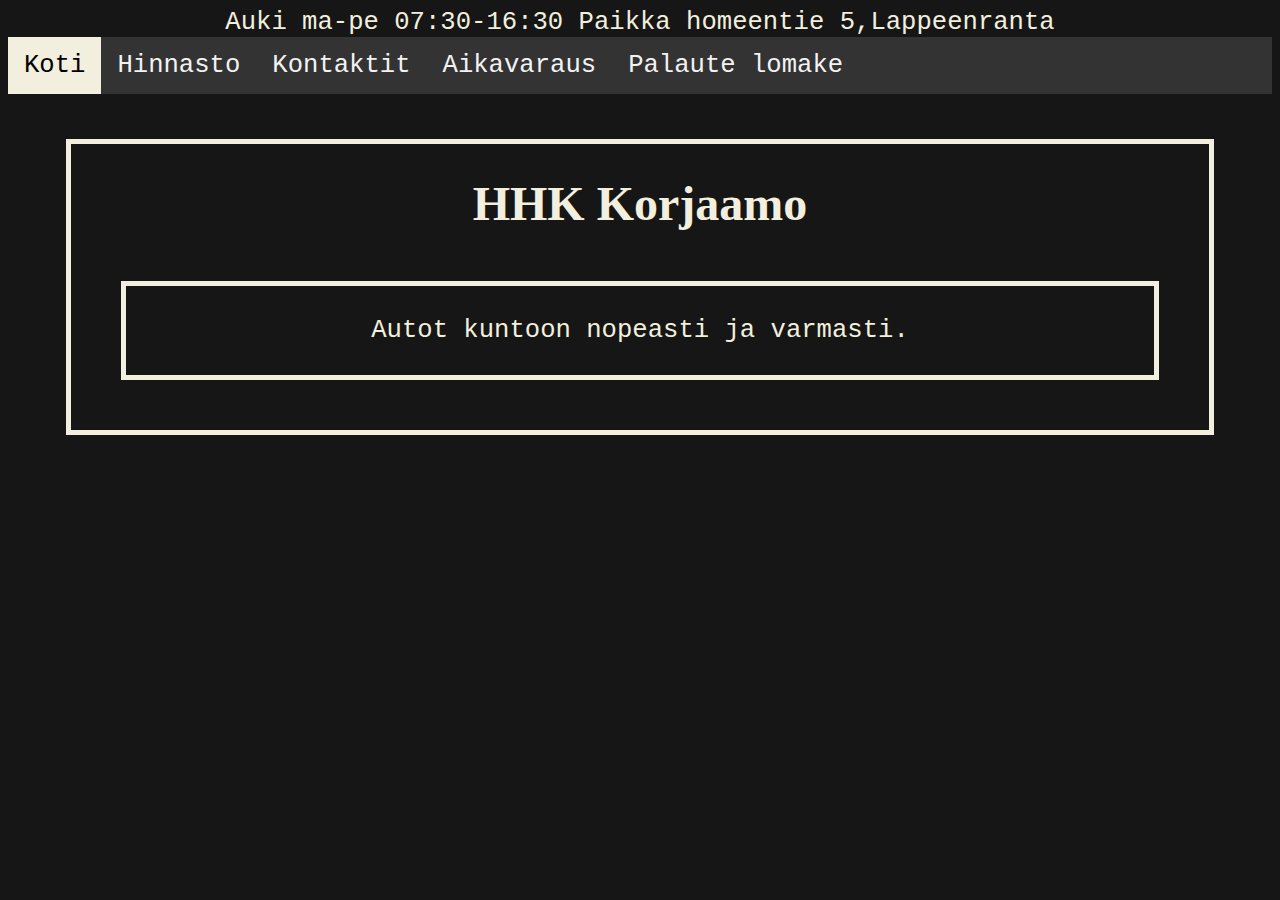
==== index.html @ be1c1bb8 "Add files via upload" ====
<!DOCTYPE html>
<html lang="en">
  <head>
    <meta charset="UTF-8">
    <meta name="viewport" content="width=device-width, initial-scale=1.0">
    <meta http-equiv="X-UA-Compatible" content="ie=edge">
    <title>HHK</title>
    <link rel="stylesheet" href="./style.css">
    <link rel="icon" href="./favicon.ico" type="image/x-icon">
  </head>
  <body>
    <main>
	<p class="aika">Auki ma-pe 07:30-16:30 Paikka homeentie 5,Lappeenranta</p>

<div class="topnav">
  <a class="active" href="#home">Koti</a>
  <a href="hinnasto.html">Hinnasto</a>
  <a href="kontaktit.html">Kontaktit</a>
  <a href="aika.html">Aikavaraus</a>
  <a href="https://forms.office.com/e/k6sp5Ha7q7" target="_blank" rel="noopener noreferrer">Palaute lomake</a>
</div>
	<div class="center">
        	<h1>HHK Korjaamo</h1> 
        	<p id="text1">Autot kuntoon nopeasti ja varmasti.</p> 
	</div>
    </main>
  </body>
</html>
---- style.css ----
body {
  background-color: #161616;
}
h1 {
  color: #F2EFDE;
  text-align: center;
  font-family: verdana;
  font-size: 300%;
}
#text1 {
  color: #F2EFDE;
  padding: 30px;
  margin: 50px;
  font-family: courier;
  font-size: 160%;
  text-align: center;
  border: 5px solid #F2EFDE;
}
.center {
  margin: auto;
  width: 90%;
  border: 5px solid #F2EFDE;
  margin-top: 5vh;
}

.aika{
  color: #F2EFDE;
  font-size: 160%;
  margin-top: 0px;
  margin-bottom: 0px;
  font-family: courier;
  font-size: 160%;
  text-align: center;
}

/* Add a black background color to the top navigation */
.topnav {
  background-color: #333;
  overflow: hidden;
}

/* Style the links inside the navigation bar */
.topnav a {
  float: left;
  color: #f2f2f2;
  text-align: center;
  padding: 14px 16px;
  text-decoration: none;
  font-size: 160%;
  font-family: courier;
}

/* Change the color of links on hover */
.topnav a:hover {
  background-color: #F2EFDE;
  color: black;
}

/* Add a color to the active/current link */
.topnav a.active {
  background-color: #F2EFDE;
  color: black;
}
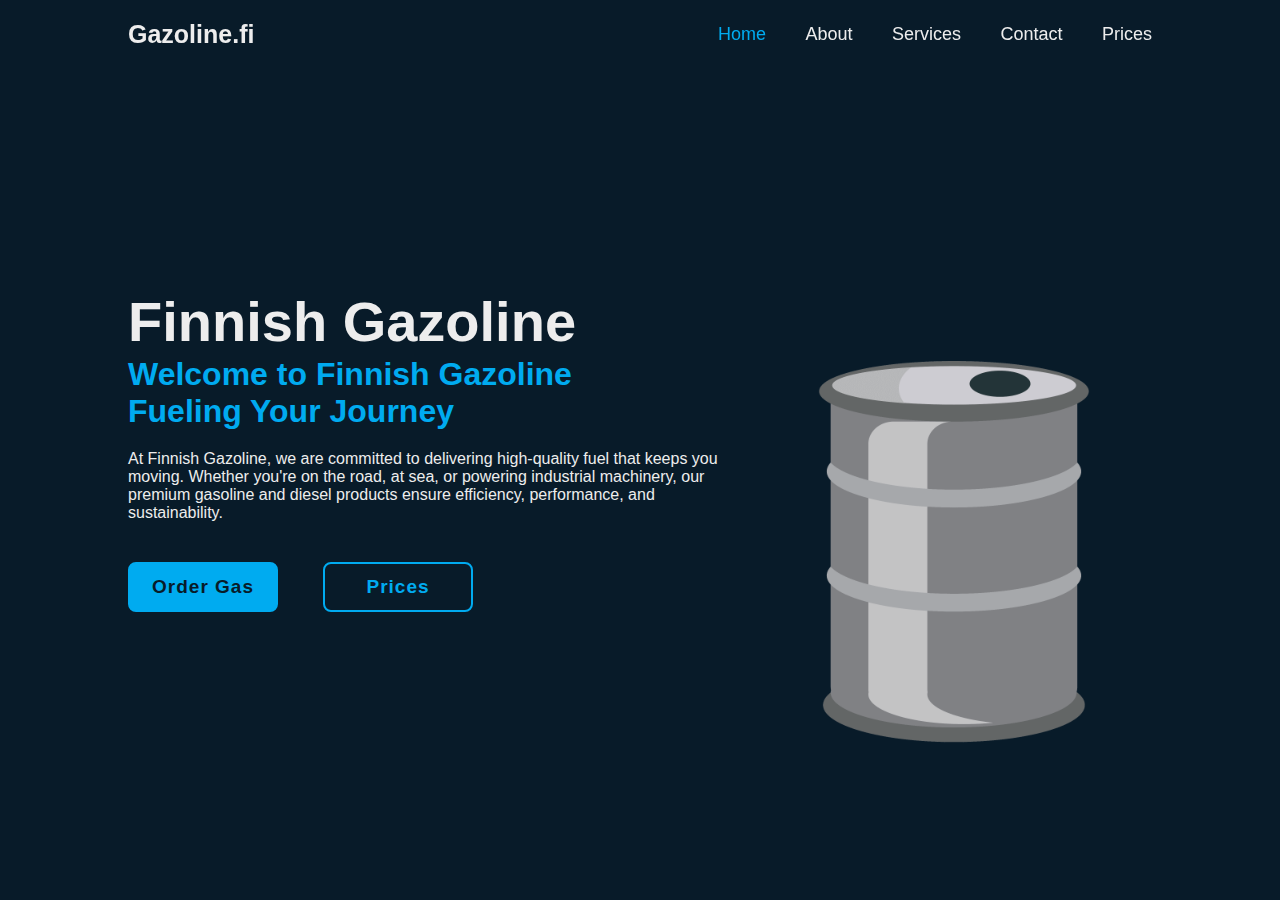
==== commit c26f7a5c: "Add files via upload" ====
--- a/index.html
+++ b/index.html
@@ -1,28 +1,34 @@
 <!DOCTYPE html>
 <html lang="en">
-  <head>
+<head>
     <meta charset="UTF-8">
     <meta name="viewport" content="width=device-width, initial-scale=1.0">
-    <meta http-equiv="X-UA-Compatible" content="ie=edge">
-    <title>HHK</title>
-    <link rel="stylesheet" href="./style.css">
-    <link rel="icon" href="./favicon.ico" type="image/x-icon">
-  </head>
-  <body>
-    <main>
-	<p class="aika">Auki ma-pe 07:30-16:30 Paikka homeentie 5,Lappeenranta</p>
+    <title>Finnish Gazoline</title>
+    <link rel="stylesheet" href="style.css">
+</head>
+<body>
+    <header class="header">
+        <a href="#" class="logo">Gazoline.fi</a>
+        <nav class="navbar">
+            <a href="index.html" class="active">Home</a>
+            <a href="about.html">About</a>
+            <a href="services.html">Services</a>
+            <a href="contact.html">Contact</a>
+            <a href="prices.html">Prices</a>
+        </nav>
+    </header>
 
-<div class="topnav">
-  <a class="active" href="#home">Koti</a>
-  <a href="hinnasto.html">Hinnasto</a>
-  <a href="kontaktit.html">Kontaktit</a>
-  <a href="aika.html">Aikavaraus</a>
-  <a href="https://forms.office.com/e/k6sp5Ha7q7" target="_blank" rel="noopener noreferrer">Palaute lomake</a>
-</div>
-	<div class="center">
-        	<h1>HHK Korjaamo</h1> 
-        	<p id="text1">Autot kuntoon nopeasti ja varmasti.</p> 
-	</div>
-    </main>
-  </body>
-</html>
+    <section class="home">
+        <div class="home-content">
+            <h1>Finnish Gazoline</h1>
+            <h3>Welcome to Finnish Gazoline</h3>
+            <h3>Fueling Your Journey</h3>
+            <p>At Finnish Gazoline, we are committed to delivering high-quality fuel that keeps you moving. Whether you're on the road, at sea, or powering industrial machinery, our premium gasoline and diesel products ensure efficiency, performance, and sustainability.</p>
+                <div class="btn-box">
+                    <a href="services.html">Order Gas</a>
+                    <a href="prices.html">Prices</a>
+                </div>
+        </div>
+    </section>
+</body>
+</html>--- a/style.css
+++ b/style.css
@@ -1,63 +1,127 @@
-body {
-  background-color: #161616;
+*{
+    margin: 0;
+    padding: 0;
+    box-sizing: border-box;
+    font-family: 'Poppins', sans-serif;
 }
-h1 {
-  color: #F2EFDE;
-  text-align: center;
-  font-family: verdana;
-  font-size: 300%;
+body{
+    background: #081b29;
+    color: #ededed;
 }
-#text1 {
-  color: #F2EFDE;
-  padding: 30px;
-  margin: 50px;
-  font-family: courier;
-  font-size: 160%;
-  text-align: center;
-  border: 5px solid #F2EFDE;
+.header{
+    position:fixed;
+    top: 0;
+    left: 0;
+    width: 100%;
+    padding: 20px 10%;
+    background: transparent;
+    display: flex;
+    justify-content: space-between;
+    align-items: center;
+    z-index: 100;
 }
-.center {
-  margin: auto;
-  width: 90%;
-  border: 5px solid #F2EFDE;
-  margin-top: 5vh;
+.logo{
+    font-size: 25px;
+    color: #ededed;
+    text-decoration: none;
+    font-weight: 600;
 }
-
-.aika{
-  color: #F2EFDE;
-  font-size: 160%;
-  margin-top: 0px;
-  margin-bottom: 0px;
-  font-family: courier;
-  font-size: 160%;
-  text-align: center;
+.navbar a{
+    font-size: 18px;
+    color: #ededed;
+    text-decoration: none;
+    font-weight: 500;
+    margin-left: 35px;
+    transition: .3s;
 }
-
-/* Add a black background color to the top navigation */
-.topnav {
-  background-color: #333;
-  overflow: hidden;
+.navbar a:hover,
+.navbar a.active{
+    color: #00abf0;
 }
-
-/* Style the links inside the navigation bar */
-.topnav a {
-  float: left;
-  color: #f2f2f2;
-  text-align: center;
-  padding: 14px 16px;
-  text-decoration: none;
-  font-size: 160%;
-  font-family: courier;
+.home{
+    height: 100vh;
+    background: url('oil.png') no-repeat;
+    background-size: 30%;
+    background-position:85% 70%;
+    display: flex;
+    align-items: center;
+    padding: 0 10%;
 }
-
-/* Change the color of links on hover */
-.topnav a:hover {
-  background-color: #F2EFDE;
-  color: black;
+.home-content{
+    background-color: transparent;
+    max-width: 600px;
 }
-
-/* Add a color to the active/current link */
-.topnav a.active {
-  background-color: #F2EFDE;
-  color: black;
+.home-content h1 {
+    font-size: 56px;
+    font-weight: 700;
+    line-height: 1.2;
 }
+.home-content h3 {
+    font-size: 32px;
+    font-weight: 700;
+    color: #00abf0;
+}
+.home-content p {
+    font-size: 16px;
+    margin: 20px 0 40px;
+}
+.home-content .btn-box{
+    display: flex;
+    justify-content: space-between;
+    width: 345px;
+    height: 50px;
+}
+.btn-box a{
+    position: relative;
+    display:inline-flex;
+    justify-content: center;
+    align-items: center;
+    width: 150px;
+    height: 100%;
+    background: #00abf0;
+    border: 2px solid #00abf0;
+    border-radius: 8px;
+    font-size: 19px;
+    color: #081b29;
+    text-decoration: none;
+    font-weight: 600;
+    letter-spacing: 1px;
+    z-index: 1;
+    overflow: hidden;
+    transition: .5s;
+}
+.btn-box a:hover{
+    color: #00abf0;
+}
+.btn-box a:nth-child(2){
+    background-color: transparent;
+    color: #00abf0 ;
+}
+.btn-box a:nth-child(2):hover{
+    color: #081b29;
+}
+.btn-box a:nth-child(2)::before{
+    background: #00abf0;
+}
+.btn-box a::before{
+    content: '';
+    position: absolute;
+    top: 0;
+    left: 0;
+    width: 0;
+    height: 100%;
+    background: #081b29;
+    z-index: -1;
+    transition: .5s;
+}
+.btn-box a:hover::before{
+    width: 100%;
+}
+.emt-box{
+    position: relative;
+    display:inline-flex;
+    justify-content: center;
+    align-items: center;
+    width: 150px;
+    height: 100%;
+}